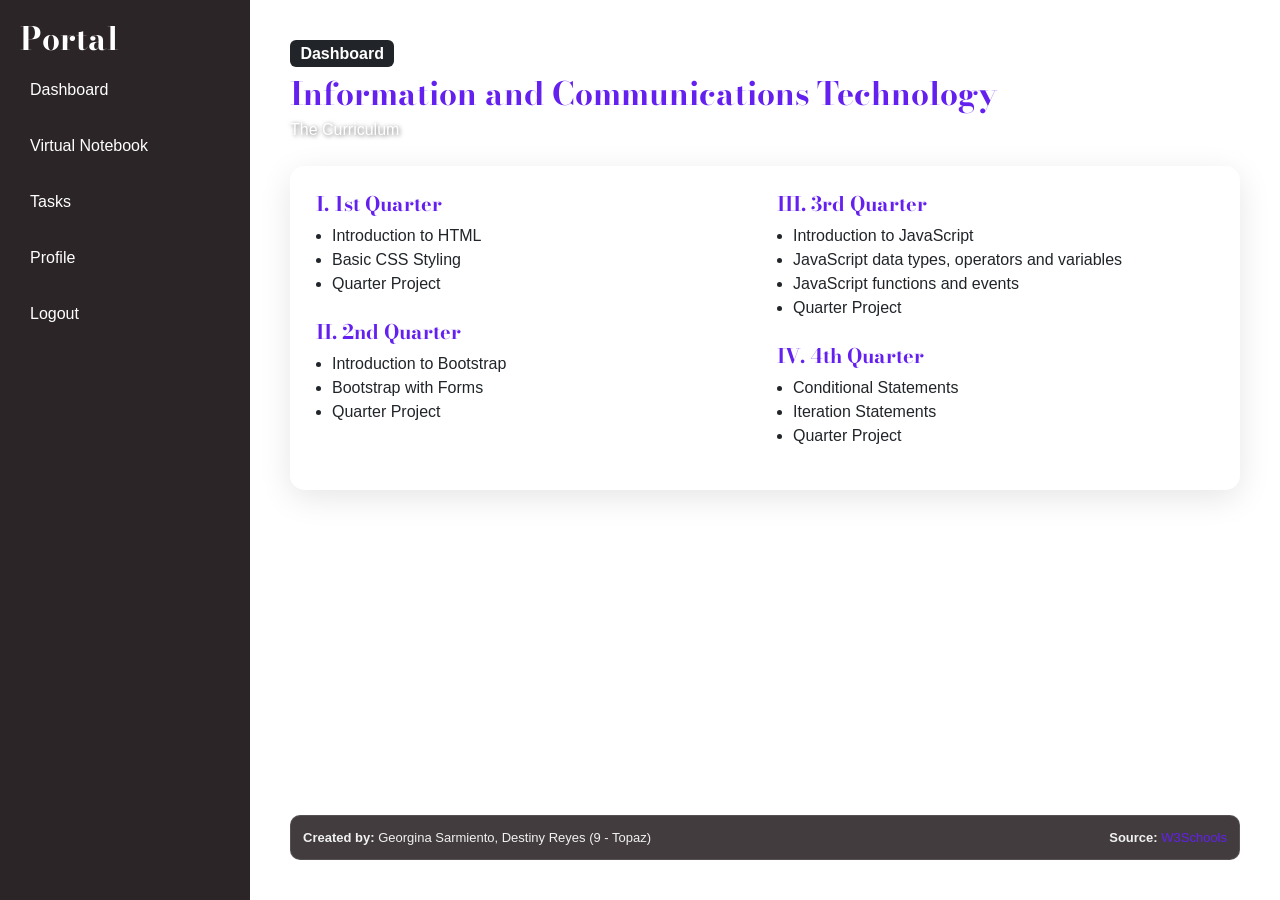
==== dashboard.html @ 147471e0 "Add files via upload" ====
<!DOCTYPE html>
<html lang="en">
<head>
    <meta charset="UTF-8">
    <meta name="viewport" content="width=device-width, initial-scale=1.0">
    <title>Dashboard</title>
    <link href="https://cdn.jsdelivr.net/npm/bootstrap@5.3.0/dist/css/bootstrap.min.css" rel="stylesheet">
    <link rel="stylesheet" href="style.css">
</head>
<body>

    <div class="sidebar">
        <img src="logo.png" alt="Logo" style="width: 50px; display: block; margin: 0 auto 20px;" onerror="this.style.display='none'">
        <h2>Portal</h2>
        <a href="dashboard.html">Dashboard</a>
        <a href="notebook.html">Virtual Notebook</a>
        <a href="tasks.html">Tasks</a>
        <a href="profile.html">Profile</a>
        <a href="#" onclick="logout()">Logout</a>
    </div>

    <div class="main">
        <div>
            <span class="badge bg-dark fs-6 mb-2">Dashboard</span>
            <h2 style="color: #6320EE;" class="mb-1 text-shadow">Information and Communications Technology</h2>
            <p class="text-white mb-4" style="text-shadow: 1px 1px 4px rgba(0,0,0,0.6);">The Curriculum</p>

            <div class="card glass-card">
                <div class="row">
                    <div class="col-md-6 mb-3">
                        <h5 style="color: #6320EE;" class="fw-bold">I. 1st Quarter</h5>
                        <ul class="ps-3 text-dark">
                            <li>Introduction to HTML</li>
                            <li>Basic CSS Styling</li>
                            <li>Quarter Project</li>
                        </ul>

                        <h5 style="color: #6320EE;" class="fw-bold mt-4">II. 2nd Quarter</h5>
                        <ul class="ps-3 text-dark">
                            <li>Introduction to Bootstrap</li>
                            <li>Bootstrap with Forms</li>
                            <li>Quarter Project</li>
                        </ul>
                    </div>

                    <div class="col-md-6">
                        <h5 style="color: #6320EE;" class="fw-bold">III. 3rd Quarter</h5>
                        <ul class="ps-3 text-dark">
                            <li>Introduction to JavaScript</li>
                            <li>JavaScript data types, operators and variables</li>
                            <li>JavaScript functions and events</li>
                            <li>Quarter Project</li>
                        </ul>

                        <h5 style="color: #6320EE;" class="fw-bold mt-4">IV. 4th Quarter</h5>
                        <ul class="ps-3 text-dark">
                            <li>Conditional Statements</li>
                            <li>Iteration Statements</li>
                            <li>Quarter Project</li>
                        </ul>
                    </div>
                </div>
            </div>
        </div>

        <div class="footer-credits d-flex justify-content-between align-items-center">
            <span><strong>Created by:</strong> Georgina Sarmiento, Destiny Reyes (9 - Topaz)</span>
            <span><strong>Source:</strong> <a href="https://www.w3schools.com" target="_blank">W3Schools</a></span>
        </div>
    </div>

    <script src="proj.js"></script>
</body>
</html>
---- style.css ----
@import url('https://fonts.googleapis.com/css2?family=Bodoni+Moda:ital,opsz,wght@0,6..96,400..900;1,6..96,400..900&display=swap');

body {
    background: url("https://i1-e.pinimg.com/1200x/ac/d9/68/acd968e9cc4e9f43e1de5404ea29f5f0.jpg") no-repeat center center fixed;
    background-size: cover;
    display: flex;
    justify-content: center;
    align-items: center;
    height: 100vh;
    margin: 0;
    font-family: Arial, sans-serif;
}


.sidebar {
    width: 250px;
    height: 100vh;
    background-color: rgba(33, 26, 29, 0.95);
    backdrop-filter: blur(8px);
    -webkit-backdrop-filter: blur(8px);
    color: white;
    padding: 20px;
    position: fixed;
    top: 0;
    left: 0;
    box-sizing: border-box;
    z-index: 100;
}

.sidebar h2, .sidebar a {
    color: white;
    text-decoration: none;
}

.sidebar a {
    display: block;
    padding: 12px 10px;
    margin: 8px 0;
    border-radius: 5px;
    transition: background 0.2s;
}

.sidebar a:hover {
    background-color: #6320EE;
}


.main {
    margin-left: 250px;
    padding: 40px;
    width: calc(100% - 250px);
    box-sizing: border-box;
    height: 100vh;
    overflow-y: auto;
    display: flex;
    flex-direction: column;
    justify-content: space-between;
}


.glass-card {
    background: rgba(255, 255, 255, 0.75) !important;
    backdrop-filter: blur(12px);
    -webkit-backdrop-filter: blur(12px);
    border-radius: 15px;
    border: 1px solid rgba(255, 255, 255, 0.4) !important;
    box-shadow: 0 8px 32px rgba(0, 0, 0, 0.1);
    color: #211A1D;
    padding: 25px;
    margin-bottom: 20px;
}


.footer-credits {
    background: rgba(33, 26, 29, 0.85);
    backdrop-filter: blur(8px);
    color: #f1f1f1;
    border-radius: 10px;
    padding: 12px;
    font-size: 13px;
    border: 1px solid rgba(255, 255, 255, 0.1);
    margin-top: auto;
}

.footer-credits a {
    color: #6320EE;
    text-decoration: none;
}

.footer-credits a:hover {
    text-decoration: underline;
}


.login-glass {
    width: 350px;
    padding: 35px;
    border-radius: 20px;
    background: rgba(255, 255, 255, 0.65);
    backdrop-filter: blur(12px);
    -webkit-backdrop-filter: blur(12px);
    box-shadow: 0 8px 32px rgba(0, 0, 0, 0.15);
    border: 1px solid rgba(255, 255, 255, 0.4);
    text-align: center;
    color: #211A1D;
}


.login-glass h2, .sidebar h2, .main h2, h3, h5 {
    font-family: 'Bodoni Moda', serif;
    font-weight: 700;
}


.login-glass input {
    border-radius: 20px;
    padding: 10px 15px;
    border: 1px solid #ccc;
    background: rgba(255, 255, 255, 0.9);
    color: #333;
    width: 100%;
    box-sizing: border-box;
    margin-bottom: 15px;
}


.position-relative {
    position: relative;
}

.toggle-eye {
    position: absolute;
    right: 15px;
    top: 12px;
    cursor: pointer;
    color: #555;
    font-size: 18px;
    z-index: 10;
}


.btn-primary {
    background-color: #6320EE !important;
    border: none !important;
    border-radius: 20px !important;
    padding: 10px 25px !important;
    color: white !important;
    cursor: pointer;
    font-weight: bold;
    transition: 0.3s;
}

.btn-primary:hover {
    background-color: #4b14b8 !important;
}

.btn-cancel {
    background-color: #e0e0e0;
    border: none;
    border-radius: 20px;
    padding: 10px 25px;
    color: #333;
    cursor: pointer;
    margin-left: 10px;
    font-weight: bold;
}
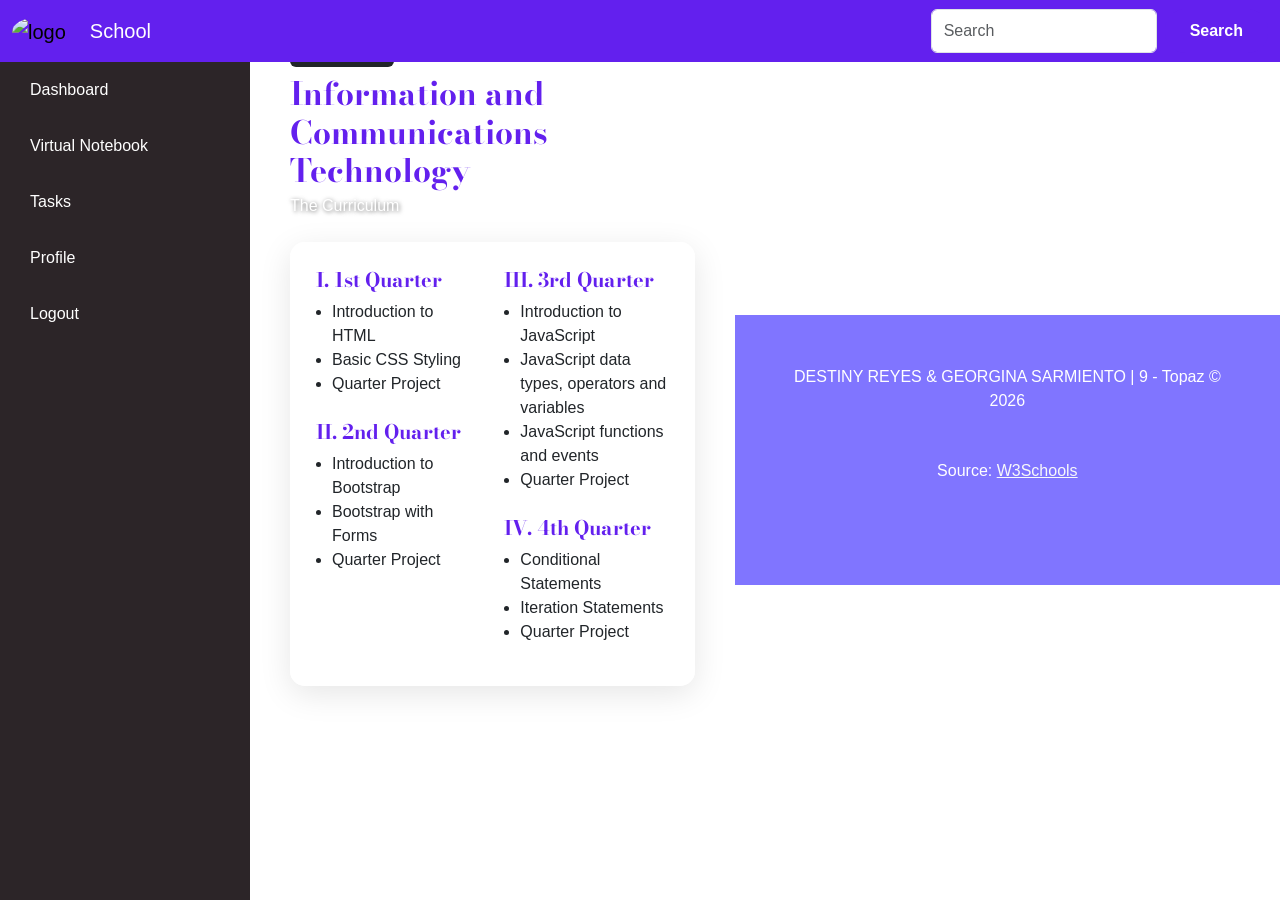
==== commit 0fb4889e: "Update dashboard.html" ====
--- a/dashboard.html
+++ b/dashboard.html
@@ -3,12 +3,27 @@
 <head>
     <meta charset="UTF-8">
     <meta name="viewport" content="width=device-width, initial-scale=1.0">
+    <link href="https://cdn.jsdelivr.net/npm/bootstrap@5.3.8/dist/css/bootstrap.min.css" rel="stylesheet" integrity="sha384-sRIl4kxILFvY47J16cr9ZwB07vP4J8+LH7qKQnuqkuIAvNWLzeN8tE5YBujZqJLB" crossorigin="anonymous">
+    <script src="https://cdn.jsdelivr.net/npm/bootstrap@5.3.8/dist/js/bootstrap.bundle.min.js" integrity="sha384-FKyoEForCGlyvwx9Hj09JcYn3nv7wiPVlz7YYwJrWVcXK/BmnVDxM+D2scQbITxI" crossorigin="anonymous"></script>
     <title>Dashboard</title>
     <link href="https://cdn.jsdelivr.net/npm/bootstrap@5.3.0/dist/css/bootstrap.min.css" rel="stylesheet">
     <link rel="stylesheet" href="style.css">
 </head>
 <body>
-
+    <nav class="navbar navbar-expand-sm fixed-top" style="background-color: #6320EE; font-family: Arial, sans-serif;">
+        <div class="container-fluid">
+            <a href="#" class="navbar-brand"><img src='logo.png' alt="logo" width="30px" length="30px" style=" border-radius: 100%;"></a>
+        <div class="collapse navbar-collapse" id="syntaxbar">
+            <ul class="navbar-nav me-auto">
+                <li class="nav-item" style="font-size: 20px;"><a href="#" class="nav-link text-white">School</a></li>
+            </ul>
+            <form class="d-flex">
+                <input type="text" class="form-control me-2" placeholder="Search">
+                <button type="button" class="btn btn-primary">Search</button>
+            </form>
+        </div>
+        </div>
+    </nav>
     <div class="sidebar">
         <img src="logo.png" alt="Logo" style="width: 50px; display: block; margin: 0 auto 20px;" onerror="this.style.display='none'">
         <h2>Portal</h2>
@@ -62,13 +77,14 @@
                 </div>
             </div>
         </div>
-
-        <div class="footer-credits d-flex justify-content-between align-items-center">
-            <span><strong>Created by:</strong> Georgina Sarmiento, Destiny Reyes (9 - Topaz)</span>
-            <span><strong>Source:</strong> <a href="https://www.w3schools.com" target="_blank">W3Schools</a></span>
+    </div>
+    <footer style="width: 100%;">
+        <div class="footer-content" style="color:white;background-color: #8075FF; align-items: baseline; min-height: 30vh;padding: 20px;">
+            <p style="text-align: center; padding: 30px; align-items: center;">DESTINY REYES & GEORGINA SARMIENTO | 9 - Topaz © 2026</p>
+                <p style="text-align: center; align-items: center;">Source: <a href="https://www.w3schools.com" target="_blank" class="link-light">W3Schools</a></p>
         </div>
-    </div>
+    </footer>
 
     <script src="proj.js"></script>
 </body>
-</html>+</html>
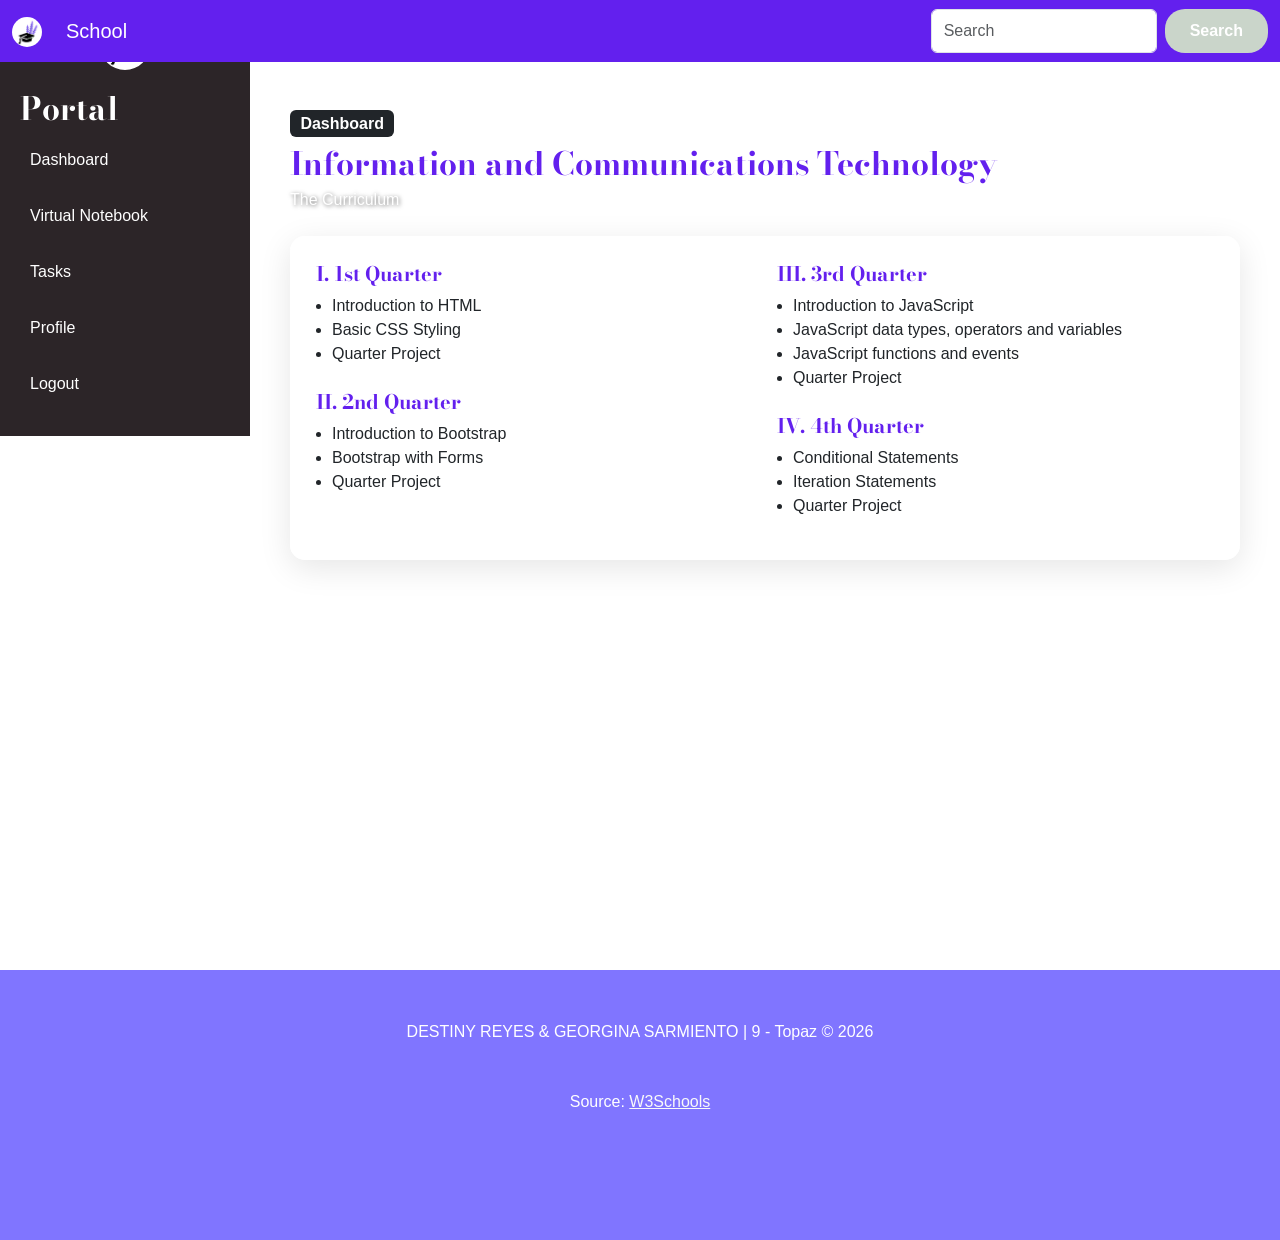
==== commit 30f75155: "Update dashboard.html" ====
--- a/dashboard.html
+++ b/dashboard.html
@@ -25,7 +25,7 @@
         </div>
     </nav>
     <div class="sidebar">
-        <img src="logo.png" alt="Logo" style="width: 50px; display: block; margin: 0 auto 20px;" onerror="this.style.display='none'">
+        <img src="logo.png" alt="Logo" style="width: 50px; display: block; margin: 0 auto 20px; border-radius: 100%;" onerror="this.style.display='none'">
         <h2>Portal</h2>
         <a href="dashboard.html">Dashboard</a>
         <a href="notebook.html">Virtual Notebook</a>
--- a/style.css
+++ b/style.css
@@ -6,15 +6,16 @@
     display: flex;
     justify-content: center;
     align-items: center;
-    height: 100vh;
     margin: 0;
-    font-family: Arial, sans-serif;
+    font-family: 'Lucida Sans', 'Lucida Sans Regular', 'Lucida Grande', 'Lucida Sans Unicode', Geneva, Verdana, sans-serif;
+    padding-top: 70px;
+    flex-direction: column;
+    overflow-y: auto;
 }
 
 
 .sidebar {
     width: 250px;
-    height: 100vh;
     background-color: rgba(33, 26, 29, 0.95);
     backdrop-filter: blur(8px);
     -webkit-backdrop-filter: blur(8px);
@@ -140,7 +141,7 @@
 
 
 .btn-primary {
-    background-color: #6320EE !important;
+    background-color: #cad5ca !important;
     border: none !important;
     border-radius: 20px !important;
     padding: 10px 25px !important;
@@ -163,4 +164,4 @@
     cursor: pointer;
     margin-left: 10px;
     font-weight: bold;
-}+}
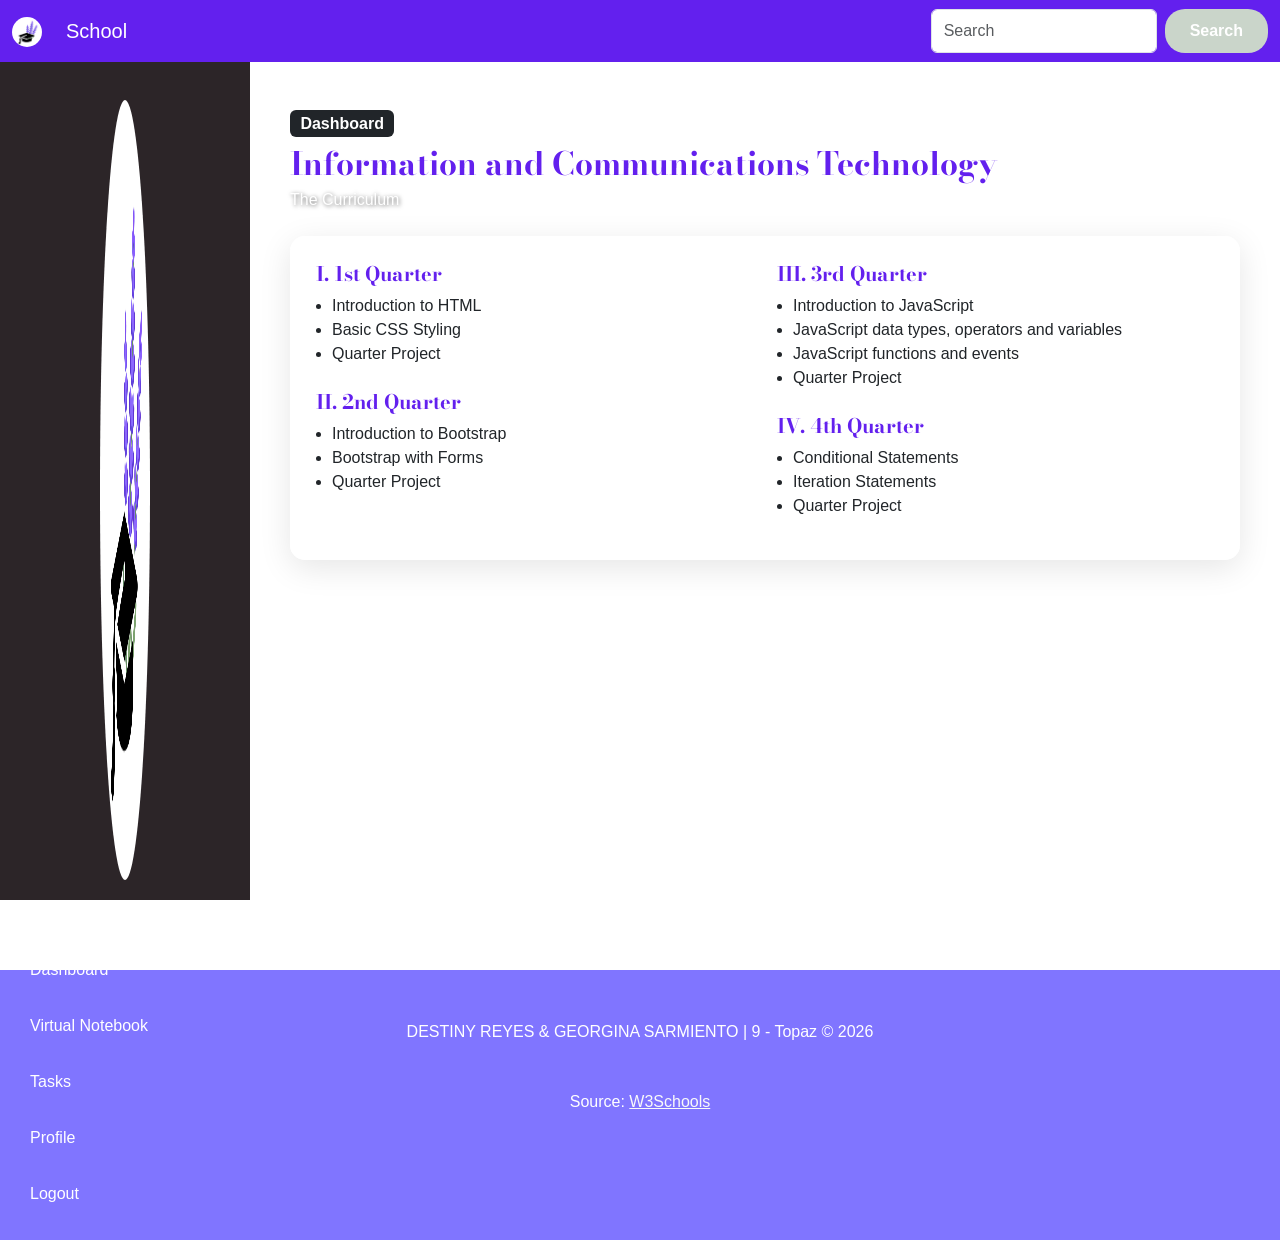
==== commit 123c6423: "Update dashboard.html" ====
--- a/dashboard.html
+++ b/dashboard.html
@@ -25,7 +25,7 @@
         </div>
     </nav>
     <div class="sidebar">
-        <img src="logo.png" alt="Logo" style="width: 50px; display: block; margin: 0 auto 20px; border-radius: 100%;" onerror="this.style.display='none'">
+        <img src="logo.png" alt="Logo" style="width: 50px; display: block; margin: 0 auto 20px; border-radius: 100%;" height="100%" onerror="this.style.display='none'">
         <h2>Portal</h2>
         <a href="dashboard.html">Dashboard</a>
         <a href="notebook.html">Virtual Notebook</a>
@@ -33,7 +33,6 @@
         <a href="profile.html">Profile</a>
         <a href="#" onclick="logout()">Logout</a>
     </div>
-
     <div class="main">
         <div>
             <span class="badge bg-dark fs-6 mb-2">Dashboard</span>
--- a/style.css
+++ b/style.css
@@ -16,6 +16,7 @@
 
 .sidebar {
     width: 250px;
+    height: 100vh;
     background-color: rgba(33, 26, 29, 0.95);
     backdrop-filter: blur(8px);
     -webkit-backdrop-filter: blur(8px);
@@ -26,6 +27,7 @@
     left: 0;
     box-sizing: border-box;
     z-index: 100;
+    padding-top: 100px;
 }
 
 .sidebar h2, .sidebar a {
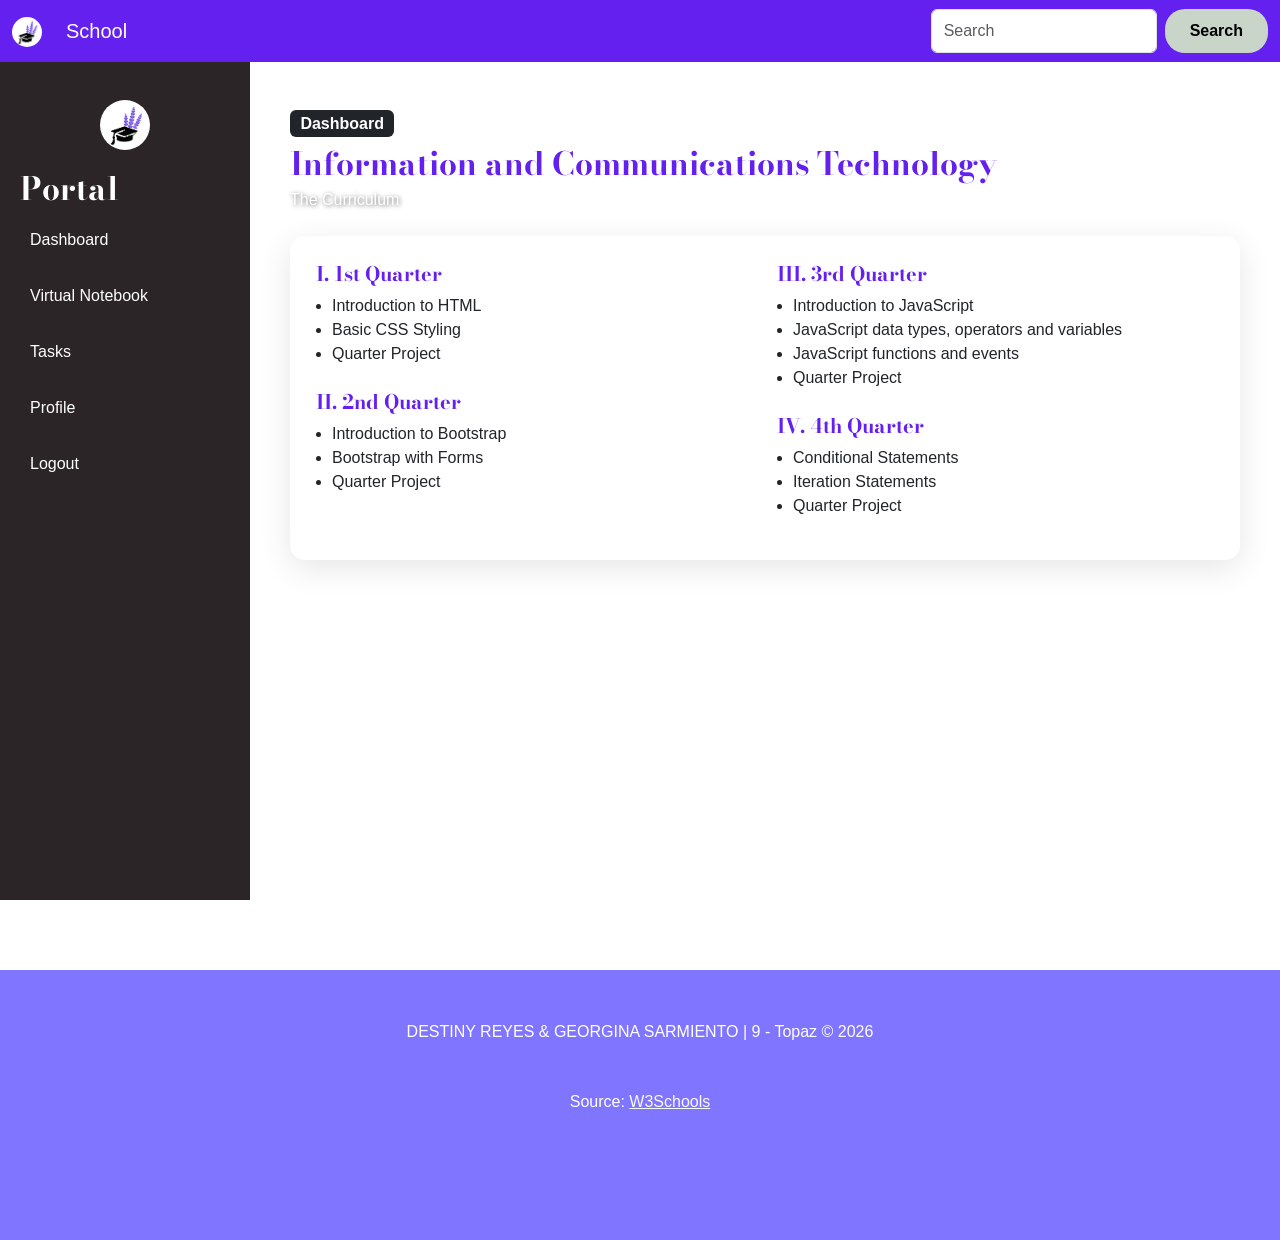
==== commit 3484dd0f: "Update dashboard.html" ====
--- a/dashboard.html
+++ b/dashboard.html
@@ -24,8 +24,8 @@
         </div>
         </div>
     </nav>
-    <div class="sidebar">
-        <img src="logo.png" alt="Logo" style="width: 50px; display: block; margin: 0 auto 20px; border-radius: 100%;" height="100%" onerror="this.style.display='none'">
+    <div class="sidebar" height="100%">
+        <img src="logo.png" alt="Logo" style="width: 50px; display: block; margin: 0 auto 20px; border-radius: 100%;"  onerror="this.style.display='none'">
         <h2>Portal</h2>
         <a href="dashboard.html">Dashboard</a>
         <a href="notebook.html">Virtual Notebook</a>
--- a/style.css
+++ b/style.css
@@ -13,6 +13,14 @@
     overflow-y: auto;
 }
 
+
+.main-content {
+    flex: 1 0 auto; 
+}
+
+footer {
+    flex-shrink: 0;
+}
 
 .sidebar {
     width: 250px;
@@ -147,7 +155,7 @@
     border: none !important;
     border-radius: 20px !important;
     padding: 10px 25px !important;
-    color: white !important;
+    color: rgb(0, 0, 0) !important;
     cursor: pointer;
     font-weight: bold;
     transition: 0.3s;
@@ -166,4 +174,4 @@
     cursor: pointer;
     margin-left: 10px;
     font-weight: bold;
-}
+}
